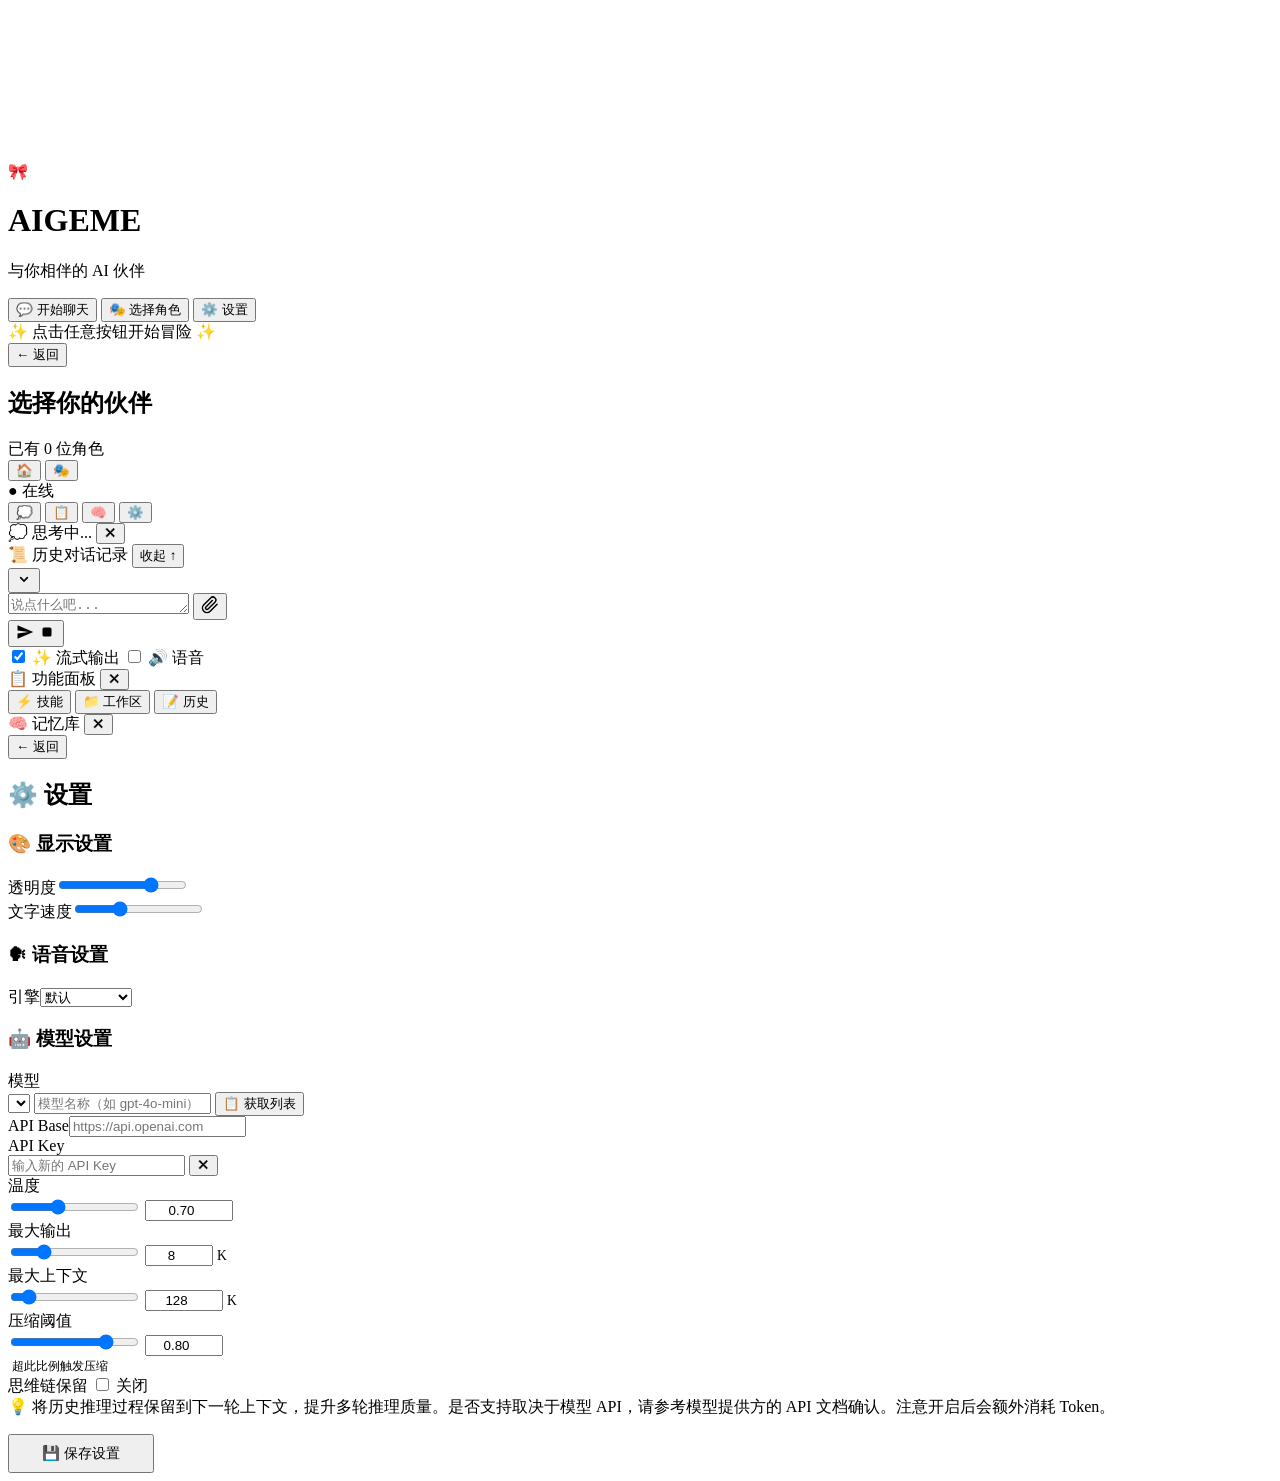
==== frontend/chat/index.html @ 6c3d2182 "Initial commit: AIGEME project" ====
<!DOCTYPE html>
<html lang="zh-CN">
<head>
<meta charset="UTF-8">
<meta name="viewport" content="width=device-width, initial-scale=1.0, maximum-scale=5.0">
<title>AIGEME</title>
<link rel="preconnect" href="https://fonts.googleapis.com">
<link rel="preconnect" href="https://fonts.gstatic.com" crossorigin>
<link href="https://fonts.googleapis.com/css2?family=M+PLUS+Rounded+1c:wght@300;400;500;700&family=Noto+Sans+SC:wght@300;400;500;700&display=swap" rel="stylesheet">
<link rel="stylesheet" href="/static/css/style.css">
<link rel="stylesheet" href="/static/css/plan-card.css">
</head>
<body>
<!-- 漂浮粒子背景 -->
<canvas id="particles"></canvas>

<!-- ══════════════ 标题屏幕 - 梦幻可爱风格 ══════════════ -->
<div id="title-screen" class="screen active">
  <div class="dreamy-bg"></div>
  <div class="floating-hearts"></div>
  <div class="title-content">
    <div class="title-mascot">🎀</div>
    <h1 class="title-logo">AIGEME</h1>
    <p class="title-sub">与你相伴的 AI 伙伴</p>
    <div class="title-btns">
      <button class="cute-btn primary" data-go="screen-chat">
        <span class="btn-icon">💬</span>
        开始聊天
        <div class="btn-sparkle"></div>
      </button>
      <button class="cute-btn" data-go="char-select">
        <span class="btn-icon">🎭</span>
        选择角色
      </button>
      <button class="cute-btn" data-go="screen-settings">
        <span class="btn-icon">⚙️</span>
        设置
      </button>
    </div>
    <div class="title-tip">✨ 点击任意按钮开始冒险 ✨</div>
  </div>
</div>

<!-- ══════════════ 角色选择 - 卡片风格 ══════════════ -->
<div id="char-select" class="screen">
  <div class="cloud-bg"></div>
  <div class="page-head">
    <button class="back-btn" data-go="title-screen">← 返回</button>
    <h2>选择你的伙伴</h2>
    <div class="char-count">已有 <span id="char-count-num">0</span> 位角色</div>
  </div>
  <div class="char-grid" id="char-grid"></div>
</div>

<!-- ══════════════ 主界面 ══════════════ -->
<div id="screen-chat" class="screen">
  <!-- 背景 -->
  <div class="scene-bg" id="scene-bg">
    <div class="sparkle-overlay"></div>
    <img class="bg-img" id="bg-img" src="/static/img/bg.png" alt="背景" onerror="this.style.display='none'">
  </div>

  <!-- 立绘区域 -->
  <div class="stage" id="stage">
    <div class="sprite-wrap" id="sprite-wrap">
      <div class="sprite-glow"></div>
      <img class="sprite-img" id="sprite-img" alt="立绘" style="display:none;" onerror="this.style.display='none';document.getElementById('sprite-placeholder')&&(document.getElementById('sprite-placeholder').style.display='flex')">
      <div class="sprite-placeholder" id="sprite-placeholder" style="display:none;">
        <div class="placeholder-icon">🎭</div>
        <div>等待连接...</div>
      </div>
    </div>
  </div>

  <!-- 顶栏 -->
  <header class="topbar">
    <div class="tb-left">
      <button class="tb-btn" data-go="title-screen" title="主页">🏠</button>
      <button class="tb-btn" data-go="char-select" title="换角色">🎭</button>
    </div>
    <div class="tb-center">
      <span id="tb-name" class="tb-name"></span>
      <span class="tb-status" id="tb-status">● 在线</span>
    </div>
    <div class="tb-right">
      <button class="tb-btn" id="btn-think" title="思考过程">💭</button>
      <button class="tb-btn" id="btn-panel" title="面板">📋</button>
      <button class="tb-btn" id="btn-mem" title="记忆">🧠</button>
      <button class="tb-btn" data-go="screen-settings" title="设置">⚙️</button>
    </div>
  </header>

  <!-- 思维链面板 - 可爱气泡风格 -->
  <div class="think-panel" id="think-panel">
    <div class="think-handle" id="think-handle">
      <span class="think-icon">💭</span>
      <span class="think-title" id="think-title">思考中...</span>
      <button class="think-close" id="think-close">✕</button>
    </div>
    <div class="think-body" id="think-body">
      <div class="think-content" id="think-content"></div>
      <div id="thinking-panel" class="thinking-panel hidden" style="display:none !important;">
        <div class="thinking-icon">💭</div>
        <div id="thinking-text" class="thinking-text"></div>
      </div>
      <div class="tool-calls" id="tool-calls"></div>
      <div id="tool-status" class="tool-status hidden" style="display:none !important;">
        <span id="tool-icon">🛠️</span>
        <span id="tool-text">正在执行...</span>
      </div>
    </div>
  </div>

  <!-- 对话区域 -->
  <section class="chat-section">
    <!-- 历史对话 -->
    <div class="chat-history" id="chat-history">
      <div class="ch-header">
        <span>📜 历史对话记录</span>
        <button class="ch-collapse" id="ch-collapse">收起 ↑</button>
      </div>
      <div class="ch-list" id="ch-list"></div>
    </div>

    <!-- 当前对话框 -->
    <div class="chat-now">
      <div class="chat-box" id="chat-box">
        <div class="chat-speaker" id="chat-speaker"></div>
        <div class="chat-text" id="chat-text"></div>
        <div id="current-output" style="display:none;">
          <div class="output-char-name" id="output-char-label"></div>
          <div id="output-text" class="output-text"></div>
        </div>
        <div class="typing-indicator" id="typing-indicator" style="display:none;">
          <span></span><span></span><span></span>
        </div>
      </div>

      <!-- 展开/收起按钮 -->
      <button class="expand-btn" id="expand-btn" title="展开历史记录">
        <svg width="16" height="16" viewBox="0 0 24 24"><path d="M7 10l5 5 5-5" stroke="currentColor" stroke-width="2.5" fill="none" stroke-linecap="round"/></svg>
      </button>

      <!-- 输入区域 -->
      <div class="chat-input">
        <div class="input-wrap">
          <textarea id="user-input" placeholder="说点什么吧..." rows="1"></textarea>
          <input type="text" id="input-msg" style="display:none;">
          <div id="image-preview" class="image-preview" style="display:none;"></div>
          <button class="file-btn" id="file-btn" title="上传文件">
            <svg width="18" height="18" viewBox="0 0 24 24"><path d="M21.44 11.05l-9.19 9.19a6 6 0 01-8.49-8.49l9.19-9.19a4 4 0 015.66 5.66l-9.2 9.19a2 2 0 01-2.83-2.83l8.49-8.48" fill="none" stroke="currentColor" stroke-width="2" stroke-linecap="round" stroke-linejoin="round"/></svg>
          </button>
          <input type="file" id="file-input" style="display:none;" accept="image/*" multiple>
        </div>
        <button class="send-btn" id="send-btn">
          <svg class="icon-send" width="18" height="18" viewBox="0 0 24 24"><path d="M2 21l21-9L2 3v7l15 2-15 2v7z" fill="currentColor"/></svg>
          <svg class="icon-stop" width="18" height="18" viewBox="0 0 24 24"><rect x="6" y="6" width="12" height="12" rx="2" fill="currentColor"/></svg>
        </button>
        <button id="stop-btn" style="display:none;">■ 停止</button>
      </div>
      <div class="chat-options">
        <label class="opt"><input type="checkbox" checked> ✨ 流式输出</label>
        <label class="opt"><input type="checkbox"> 🔊 语音</label>
      </div>
    </div>
  </section>

  <!-- 左面板 -->
  <aside class="side-panel left" id="panel-left">
    <div class="sp-head">
      <span>📋 功能面板</span>
      <button class="sp-close" data-close="panel-left">✕</button>
    </div>
    <div class="sp-tabs">
      <button class="sp-tab active" data-tab="skills">⚡ 技能</button>
      <button class="sp-tab" data-tab="workspace">📁 工作区</button>
      <button class="sp-tab" data-tab="history">📝 历史</button>
    </div>
    <div class="sp-body">
      <div class="sp-page active" data-tab="skills">
        <div class="sk-list"></div>
      </div>
      <div class="sp-page" data-tab="workspace">
        <div class="ft"></div>
      </div>
      <div class="sp-page" data-tab="history">
        <div class="history-list" id="history-list"></div>
      </div>
    </div>
  </aside>

  <!-- 右面板：记忆 -->
  <aside class="side-panel right" id="panel-right">
    <div class="sp-head">
      <span>🧠 记忆库</span>
      <button class="sp-close" data-close="panel-right">✕</button>
    </div>
    <div class="sp-body">
      <div class="memo-list"></div>
    </div>
  </aside>
</div>

<!-- ══════════════ 设置 ══════════════ -->
<div id="screen-settings" class="screen">
  <div class="page-head">
    <button class="back-btn" data-go="title-screen">← 返回</button>
    <h2>⚙️ 设置</h2>
    <div></div>
  </div>
  <div class="settings-body">
    <div class="sblock">
      <h3>🎨 显示设置</h3>
      <div class="srow"><label>透明度</label><input type="range" min="0" max="100" value="75"></div>
      <div class="srow"><label>文字速度</label><input type="range" min="5" max="80" value="30" id="setting-speed"></div>
    </div>
    <div class="sblock">
      <h3>🗣 语音设置</h3>
      <div class="srow"><label>引擎</label><select class="sselect"><option>默认</option><option>Edge TTS</option><option>ElevenLabs</option></select></div>
    </div>
    <div class="sblock">
      <h3>🤖 模型设置</h3>
      <div class="srow model-pick-row">
        <label>模型</label>
        <div class="model-pick-wrap">
          <select class="sselect setting-provider" id="setting-provider" title="选择服务商路由前缀"></select>
          <input class="sinput setting-model-name" id="setting-model-name" placeholder="模型名称（如 gpt-4o-mini）" list="model-name-list" title="不含前缀的模型名">
          <datalist id="model-name-list"></datalist>
          <button type="button" class="cute-btn-sm" id="btn-fetch-models" title="从服务商拉取模型列表">📋 获取列表</button>
        </div>
        <span class="model-pick-hint" id="model-pick-hint"></span>
      </div>
      <div class="srow"><label>API Base</label><input class="sinput" id="setting-api-base" placeholder="https://api.openai.com"></div>
      <div class="srow api-key-row">
        <label>API Key</label>
        <div class="api-key-wrap">
          <input type="password" class="sinput" id="setting-api-key" autocomplete="new-password" spellcheck="false"
                 placeholder="输入新的 API Key" oncopy="return false" oncut="return false" oncontextmenu="return false">
          <button type="button" class="api-key-clear" id="api-key-clear" title="清空输入">✕</button>
        </div>
        <span class="api-key-status" id="api-key-status"></span>
      </div>
      <div class="srow"><label>温度</label>
        <div class="slider-with-value">
          <input type="range" min="0" max="200" value="70" id="setting-temp-slider">
          <input type="number" min="0" max="2" step="0.01" value="0.70" id="setting-temp-input" class="sinput" style="width:80px;text-align:center;">
        </div>
      </div>
      <div class="srow"><label>最大输出</label>
        <div class="slider-with-value" style="gap:6px;">
          <input type="range" min="1" max="32" value="8" id="setting-out-slider" style="flex:1;">
          <input type="number" min="1" max="32" step="1" value="8" id="setting-out-input" class="sinput" style="width:60px;text-align:center;">
          <span style="font-size:0.85rem;color:var(--text-hint);white-space:nowrap;">K</span>
        </div>
      </div>
      <div class="srow"><label>最大上下文</label>
        <div class="slider-with-value" style="gap:6px;">
          <input type="range" min="32" max="1024" value="128" id="setting-ctx-slider" style="flex:1;">
          <input type="number" min="32" max="1024" step="1" value="128" id="setting-ctx-input" class="sinput" style="width:70px;text-align:center;">
          <span style="font-size:0.85rem;color:var(--text-hint);white-space:nowrap;">K</span>
        </div>
      </div>
      <div class="srow"><label>压缩阈值</label>
        <div class="slider-with-value" style="gap:6px;">
          <input type="range" min="10" max="100" value="80" id="setting-ratio-slider" style="flex:1;">
          <input type="number" min="0.1" max="1.0" step="0.05" value="0.80" id="setting-ratio-input" class="sinput" style="width:70px;text-align:center;">
        </div>
        <span style="font-size:0.75rem;color:var(--text-hint);margin-left:4px;">超此比例触发压缩</span>
      </div>
      <div class="srow preserve-thinking-row">
        <label>思维链保留</label>
        <label class="pt-switch">
          <input type="checkbox" id="setting-preserve-thinking">
          <span class="pt-slider"></span>
        </label>
        <span class="pt-status" id="pt-status">关闭</span>
      </div>
      <div class="srow pt-hint-row">
        <span class="pt-hint">💡 将历史推理过程保留到下一轮上下文，提升多轮推理质量。是否支持取决于模型 API，请参考模型提供方的 API 文档确认。注意开启后会额外消耗 Token。</span>
      </div>
      <div class="srow" style="justify-content: center; margin-top: 1rem;">
        <button id="btn-save-settings" class="cute-btn" style="width: auto; padding: 0.5rem 2rem; font-size: 0.9rem;">
          💾 保存设置
        </button>
      </div>
    </div>
  </div>
</div>

<script src="/static/js/md_renderer.js"></script>
<script src="/static/js/state.js"></script>
<script src="/static/js/ws.js"></script>
<script src="/static/js/ui.js"></script>
<script src="/static/effects/shake.js"></script>
<script src="/static/js/plan-block.js"></script>
<script src="/static/js/blocks.js"></script>
<script src="/static/audio/sound_effects.js"></script>
<script src="/static/js/app.js"></script>
</body>
</html>
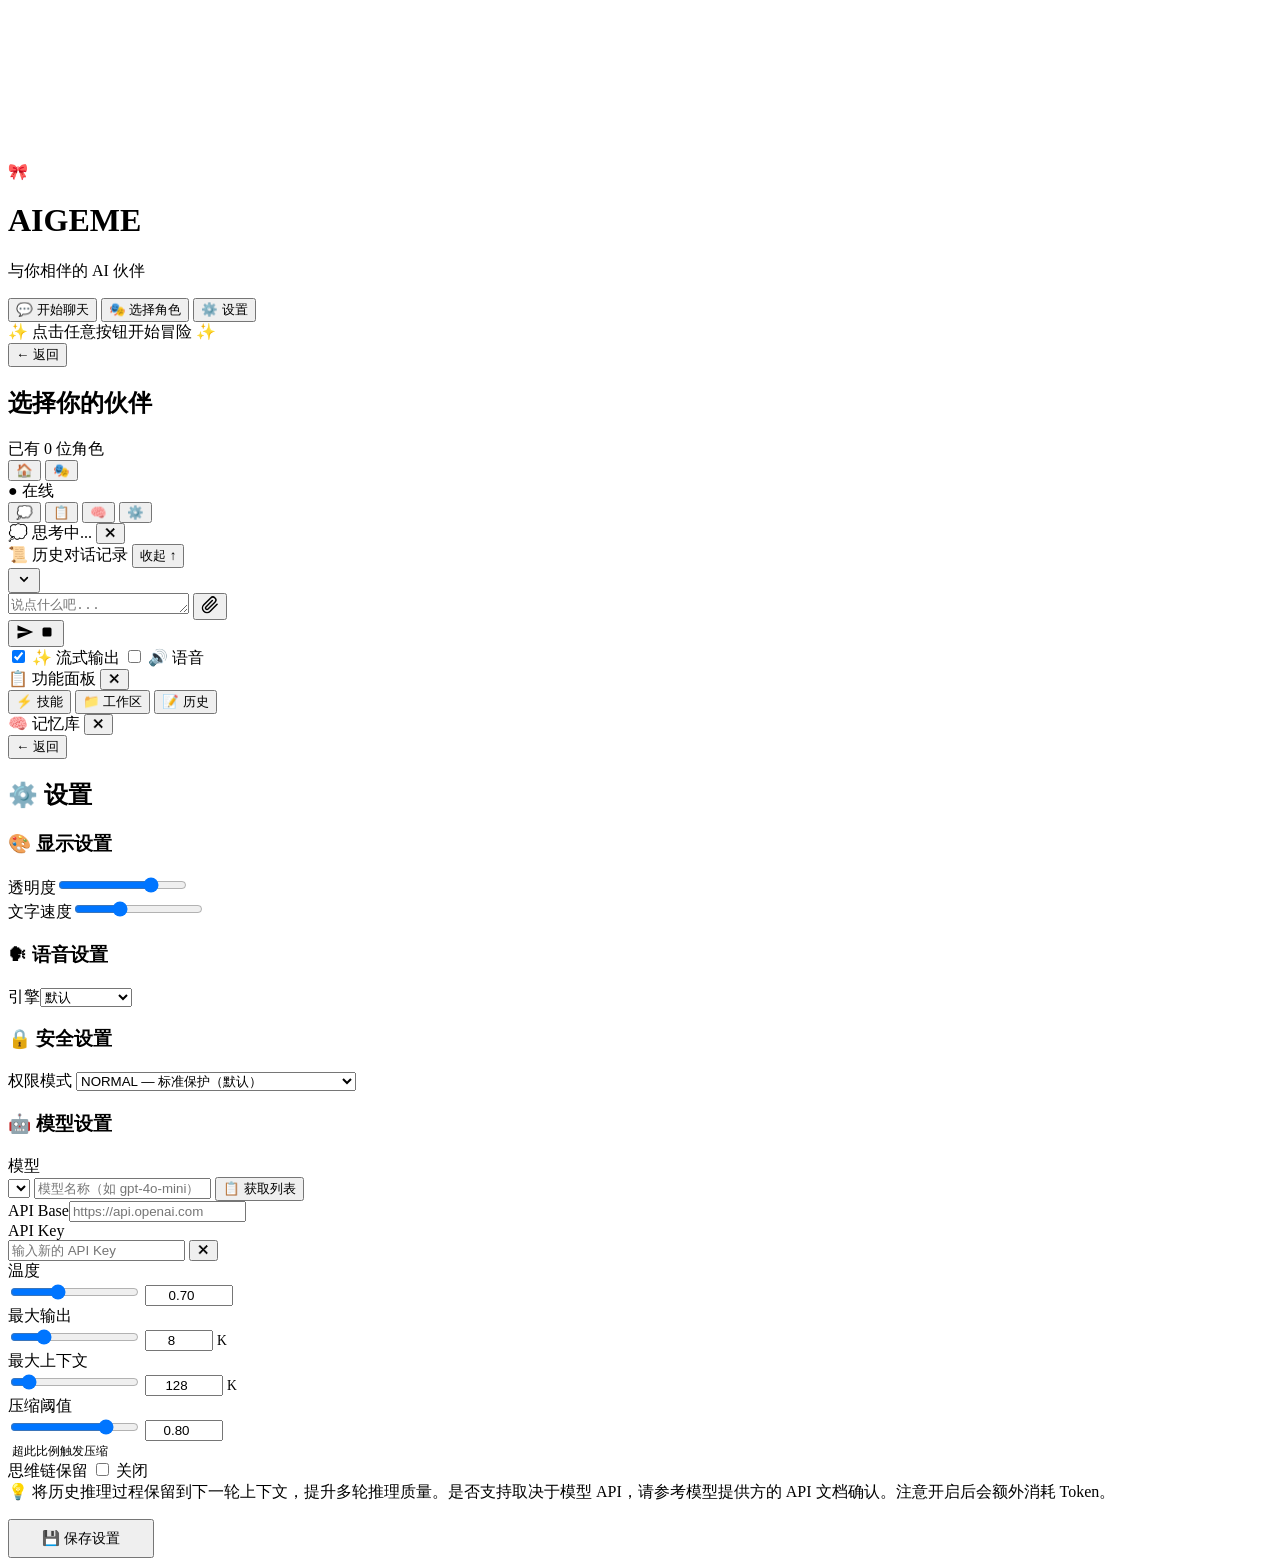
==== commit ff58d265: "refactor(permission): 权限模式重构 + bash写检测 + 旧代码清理" ====
--- a/frontend/chat/index.html
+++ b/frontend/chat/index.html
@@ -219,6 +219,17 @@
       <div class="srow"><label>引擎</label><select class="sselect"><option>默认</option><option>Edge TTS</option><option>ElevenLabs</option></select></div>
     </div>
     <div class="sblock">
+      <h3>🔒 安全设置</h3>
+      <div class="srow">
+        <label>权限模式</label>
+        <select class="sselect" id="setting-permission-mode">
+          <option value="full_auto">FULL_AUTO — 全部放行（本地可信 LLM）</option>
+          <option value="normal" selected>NORMAL — 标准保护（默认）</option>
+          <option value="restricted">RESTRICTED — 严格保护（bash 不可用）</option>
+        </select>
+      </div>
+    </div>
+    <div class="sblock">
       <h3>🤖 模型设置</h3>
       <div class="srow model-pick-row">
         <label>模型</label>
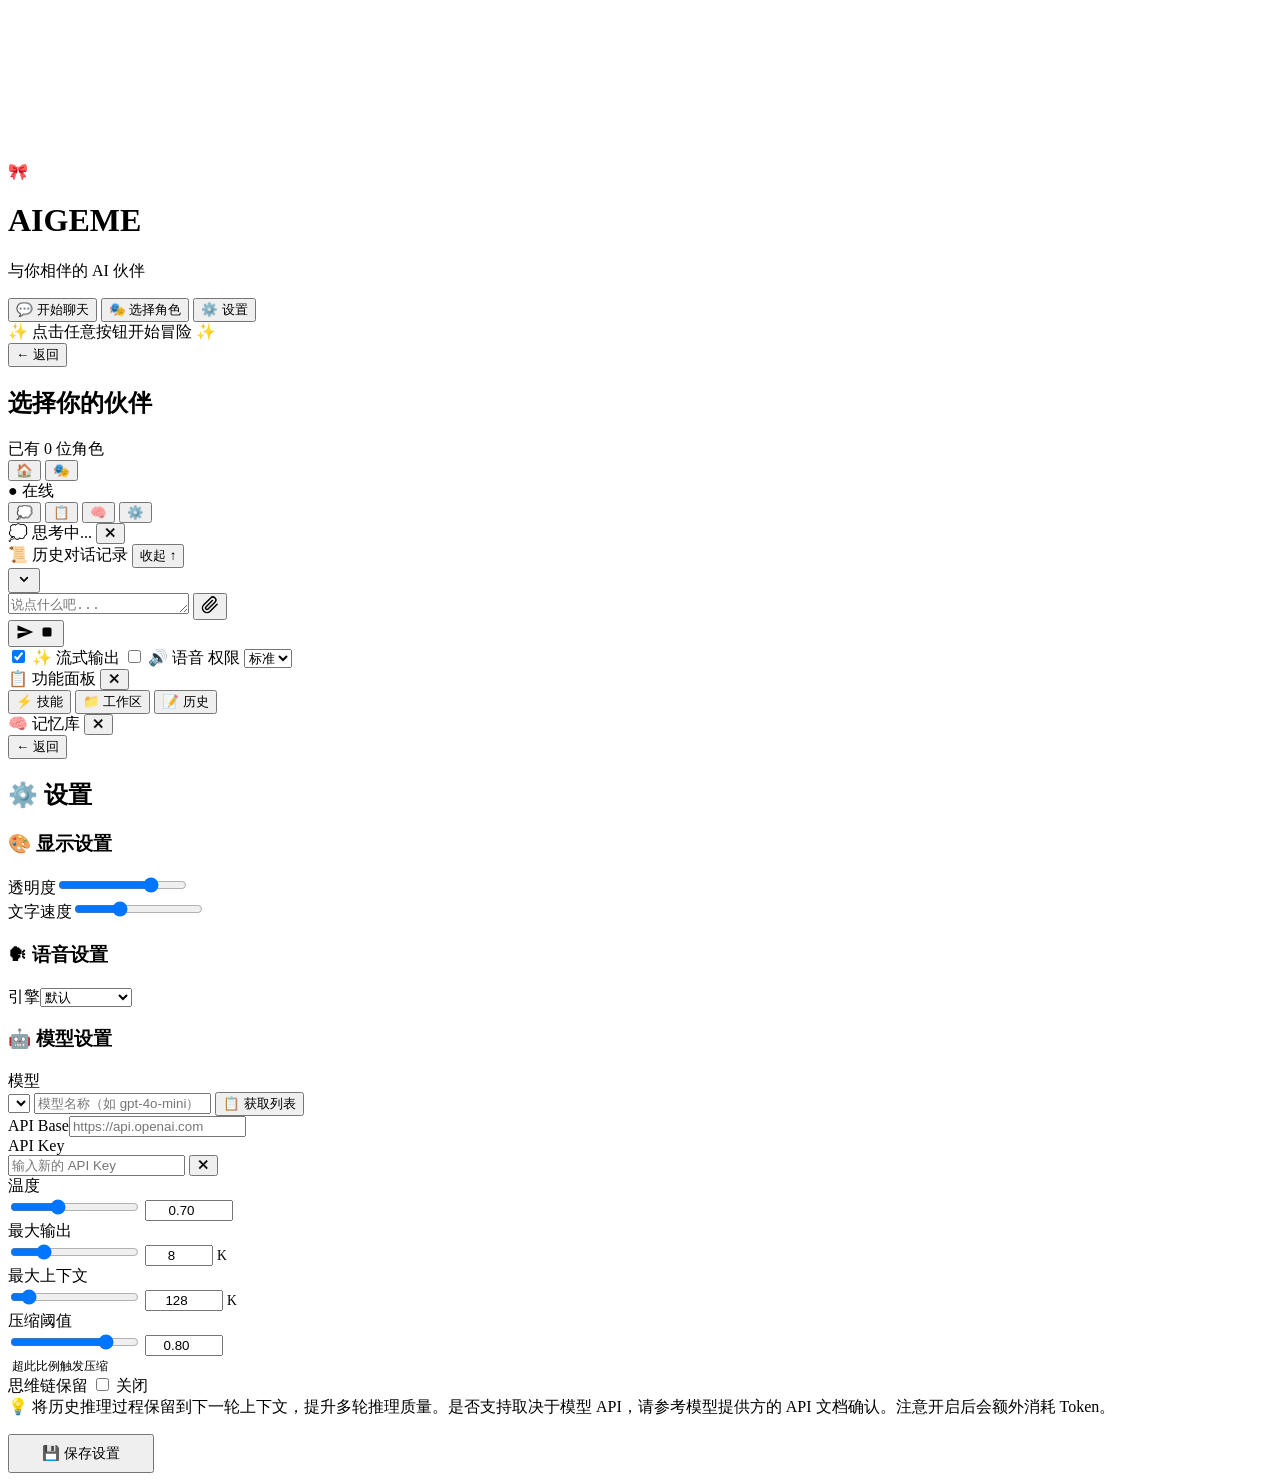
==== commit aa4695d3: "feat(ui): 权限模式选择器移至输入框下方语音右侧，移除设置页冗余" ====
--- a/frontend/chat/index.html
+++ b/frontend/chat/index.html
@@ -161,6 +161,14 @@
       <div class="chat-options">
         <label class="opt"><input type="checkbox" checked> ✨ 流式输出</label>
         <label class="opt"><input type="checkbox"> 🔊 语音</label>
+        <label class="opt perm-mode-label">
+          权限
+          <select id="perm-mode-select" class="perm-mode-select">
+            <option value="full_auto">放开</option>
+            <option value="normal" selected>标准</option>
+            <option value="restricted">严格</option>
+          </select>
+        </label>
       </div>
     </div>
   </section>
@@ -217,17 +225,6 @@
     <div class="sblock">
       <h3>🗣 语音设置</h3>
       <div class="srow"><label>引擎</label><select class="sselect"><option>默认</option><option>Edge TTS</option><option>ElevenLabs</option></select></div>
-    </div>
-    <div class="sblock">
-      <h3>🔒 安全设置</h3>
-      <div class="srow">
-        <label>权限模式</label>
-        <select class="sselect" id="setting-permission-mode">
-          <option value="full_auto">FULL_AUTO — 全部放行（本地可信 LLM）</option>
-          <option value="normal" selected>NORMAL — 标准保护（默认）</option>
-          <option value="restricted">RESTRICTED — 严格保护（bash 不可用）</option>
-        </select>
-      </div>
     </div>
     <div class="sblock">
       <h3>🤖 模型设置</h3>
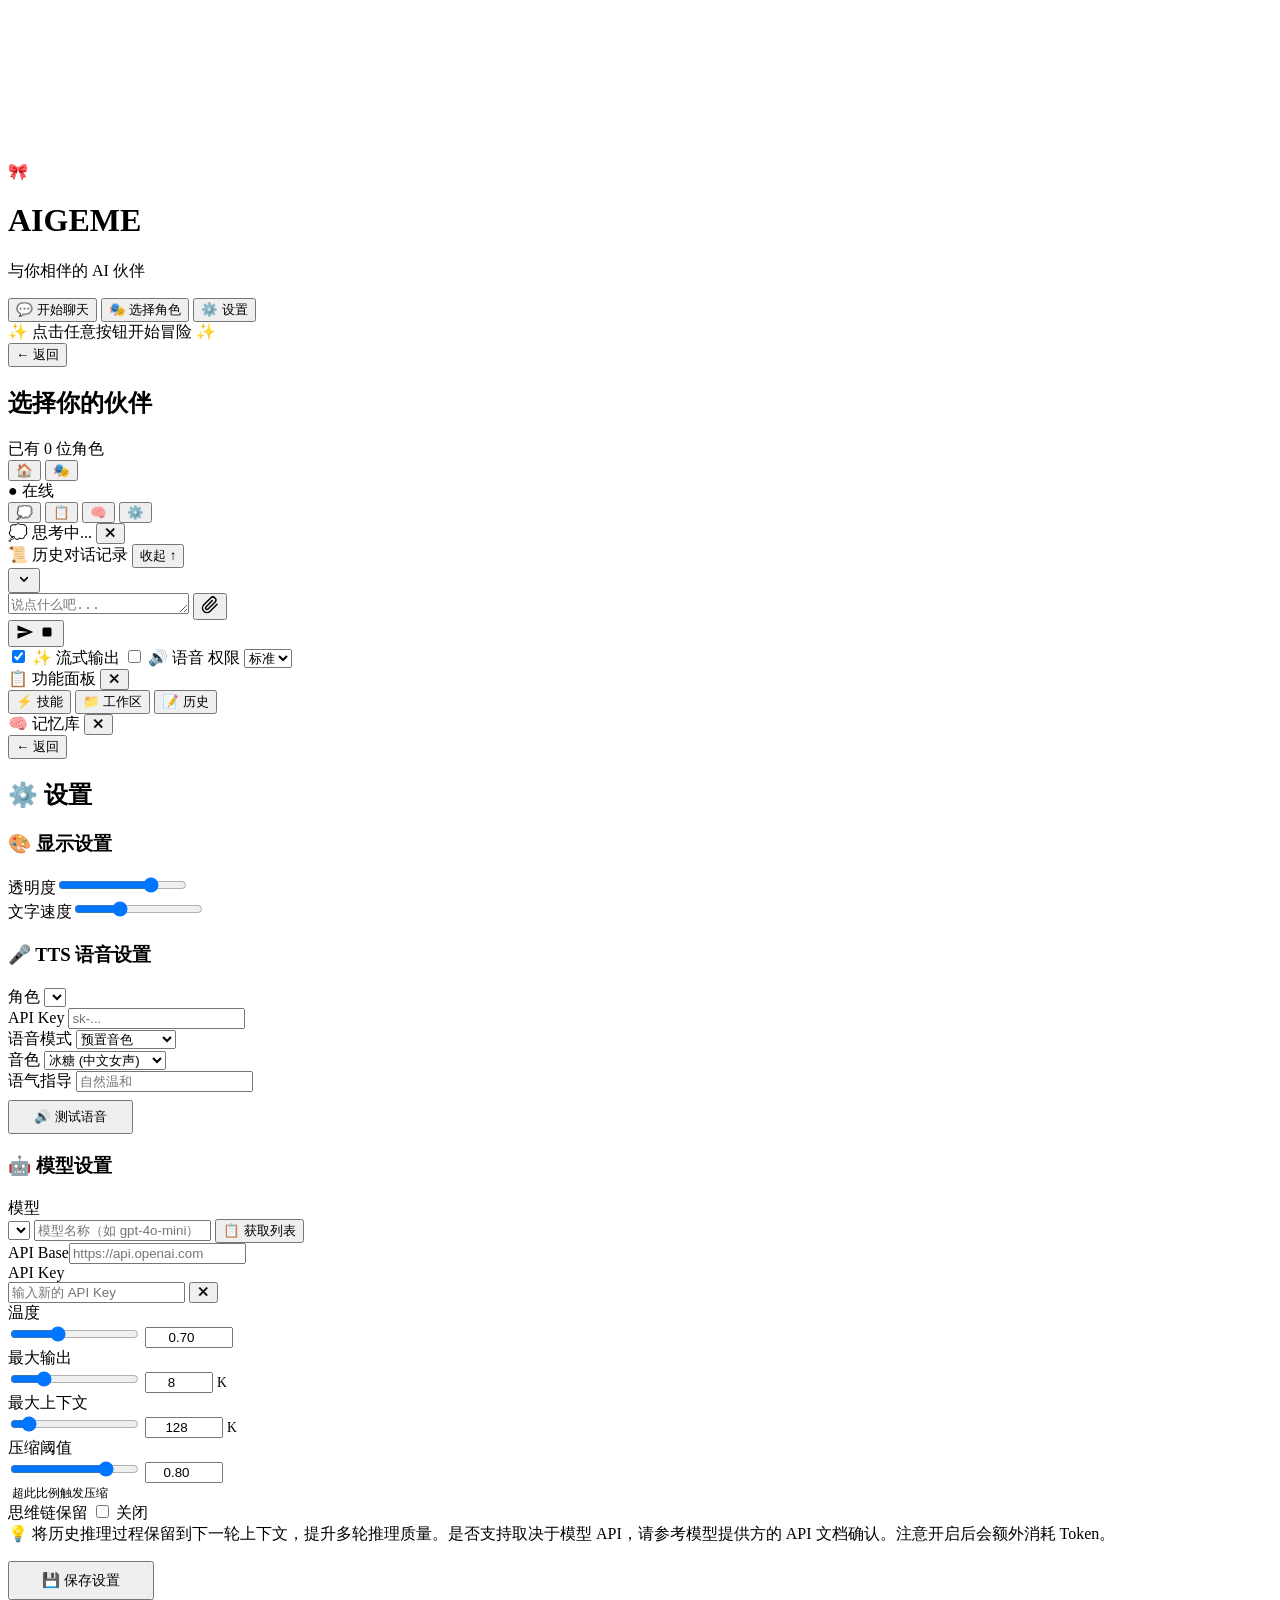
==== commit 3410c31a: "feat: 小米 MIMO TTS 集成（4 Phase 完整实现） 新增功能： - TTS 三种模式支持：预置音色、文本设计音色、语音克隆 - 语音克隆样本持久化到后端（.AIGEME/.data/" ====
--- a/frontend/chat/index.html
+++ b/frontend/chat/index.html
@@ -159,8 +159,8 @@
         <button id="stop-btn" style="display:none;">■ 停止</button>
       </div>
       <div class="chat-options">
-        <label class="opt"><input type="checkbox" checked> ✨ 流式输出</label>
-        <label class="opt"><input type="checkbox"> 🔊 语音</label>
+        <label class="opt"><input type="checkbox" id="stream-toggle" checked> ✨ 流式输出</label>
+        <label class="opt"><input type="checkbox" id="tts-toggle"> 🔊 语音</label>
         <label class="opt perm-mode-label">
           权限
           <select id="perm-mode-select" class="perm-mode-select">
@@ -222,9 +222,58 @@
       <div class="srow"><label>透明度</label><input type="range" min="0" max="100" value="75"></div>
       <div class="srow"><label>文字速度</label><input type="range" min="5" max="80" value="30" id="setting-speed"></div>
     </div>
-    <div class="sblock">
-      <h3>🗣 语音设置</h3>
-      <div class="srow"><label>引擎</label><select class="sselect"><option>默认</option><option>Edge TTS</option><option>ElevenLabs</option></select></div>
+    <div class="sblock" id="tts-settings-block">
+      <h3>🎤 TTS 语音设置</h3>
+      <div class="srow">
+        <label>角色</label>
+        <select id="tts-char-select" class="sselect"></select>
+      </div>
+      <div class="srow">
+        <label>API Key</label>
+        <input type="password" class="sinput" id="tts-api-key" placeholder="sk-..." style="flex:1;">
+      </div>
+      <div class="srow">
+        <label>语音模式</label>
+        <select id="tts-mode" class="sselect">
+          <option value="preset">预置音色</option>
+          <option value="voice_design">文本设计音色</option>
+          <option value="voice_clone">语音克隆</option>
+        </select>
+      </div>
+      <div class="srow" id="tts-voice-row">
+        <label>音色</label>
+        <select id="tts-voice" class="sselect">
+          <option value="冰糖">冰糖 (中文女声)</option>
+          <option value="茉莉">茉莉 (中文女声)</option>
+          <option value="苏打">苏打 (中文男声)</option>
+          <option value="白桦">白桦 (中文男声)</option>
+          <option value="Mia">Mia (英文女声)</option>
+          <option value="Chloe">Chloe (英文女声)</option>
+          <option value="Milo">Milo (英文男声)</option>
+          <option value="Dean">Dean (英文男声)</option>
+        </select>
+      </div>
+      <div class="srow" id="tts-design-row" style="display:none;">
+        <label>音色描述</label>
+        <textarea id="tts-design-prompt" class="sinput" rows="2" style="flex:1;"
+          placeholder="例：35岁男性，声音低沉醇厚..."></textarea>
+      </div>
+      <div class="srow" id="tts-clone-row" style="display:none;">
+        <label>音频样本</label>
+        <input type="file" id="tts-clone-sample" accept="audio/*" style="flex:1;">
+      </div>
+      <div class="srow" id="tts-clone-style-row" style="display:none;">
+        <label>风格描述</label>
+        <input class="sinput" id="tts-clone-style" placeholder="声音风格描述（可选）" style="flex:1;">
+      </div>
+      <div class="srow">
+        <label>语气指导</label>
+        <input class="sinput" id="tts-tone" placeholder="自然温和" style="flex:1;">
+      </div>
+      <div class="srow" style="justify-content:center;margin-top:0.5rem;">
+        <button id="btn-test-tts" class="cute-btn" style="width:auto;padding:0.4rem 1.5rem;">🔊 测试语音</button>
+        <span id="tts-test-status" style="margin-left:1rem;font-size:0.85rem;color:var(--text-hint);"></span>
+      </div>
     </div>
     <div class="sblock">
       <h3>🤖 模型设置</h3>
@@ -292,6 +341,7 @@
         </button>
       </div>
     </div>
+
   </div>
 </div>
 
@@ -302,6 +352,7 @@
 <script src="/static/effects/shake.js"></script>
 <script src="/static/js/plan-block.js"></script>
 <script src="/static/js/blocks.js"></script>
+<script src="/static/js/tts.js"></script>
 <script src="/static/audio/sound_effects.js"></script>
 <script src="/static/js/app.js"></script>
 </body>
